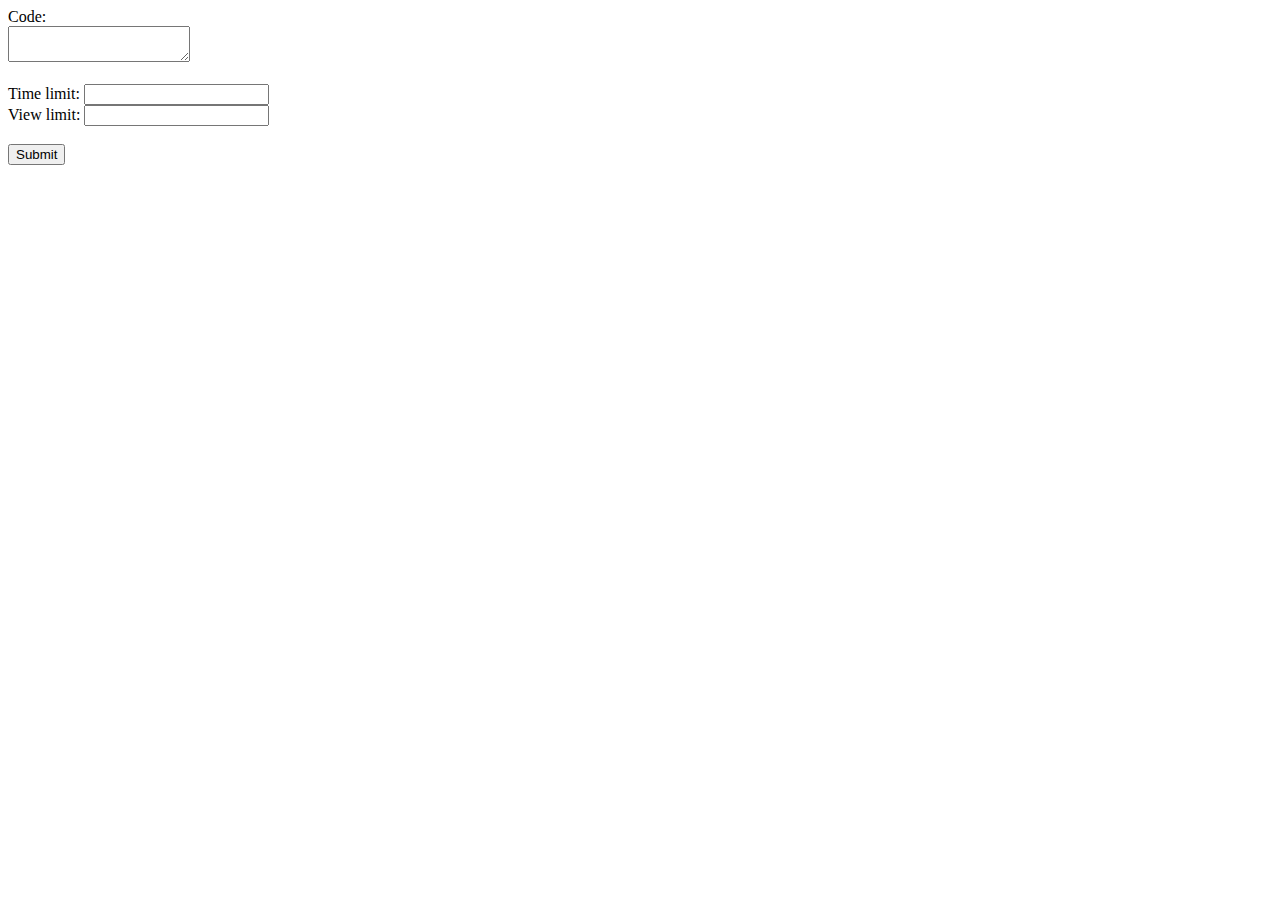
==== src/main/resources/templates/createSnippet.html @ 5ce737a8 "Redirect at HTTP creation, minimalistic error handling, debug error handling, ..." ====
<!DOCTYPE html>
<html xmlns="http://www.w3.org/1999/xhtml" xmlns:th="http://www.thymeleaf.org" lang="en">
  <head>
    <meta charset="UTF-8">
    <title>Create snippet | Code Sharing Platform</title>
  </head>
  <body>
    <form action="" th:action="@{/code/new}" method="post" th:object="${newSnippet}">
      <label for="code">Code:</label>
      <br>
      <textarea id="code" th:field="*{code}"></textarea>
      <br><br>
      <label for="time">Time limit:</label>
      <input id="time" th:field="*{time}" type="number">
      <br>
      <label for="views">View limit:</label>
      <input id="views" th:field="*{views}" type="number">
      <br><br>
      <input type="submit" value="Submit">
    </form>
  </body>
</html>
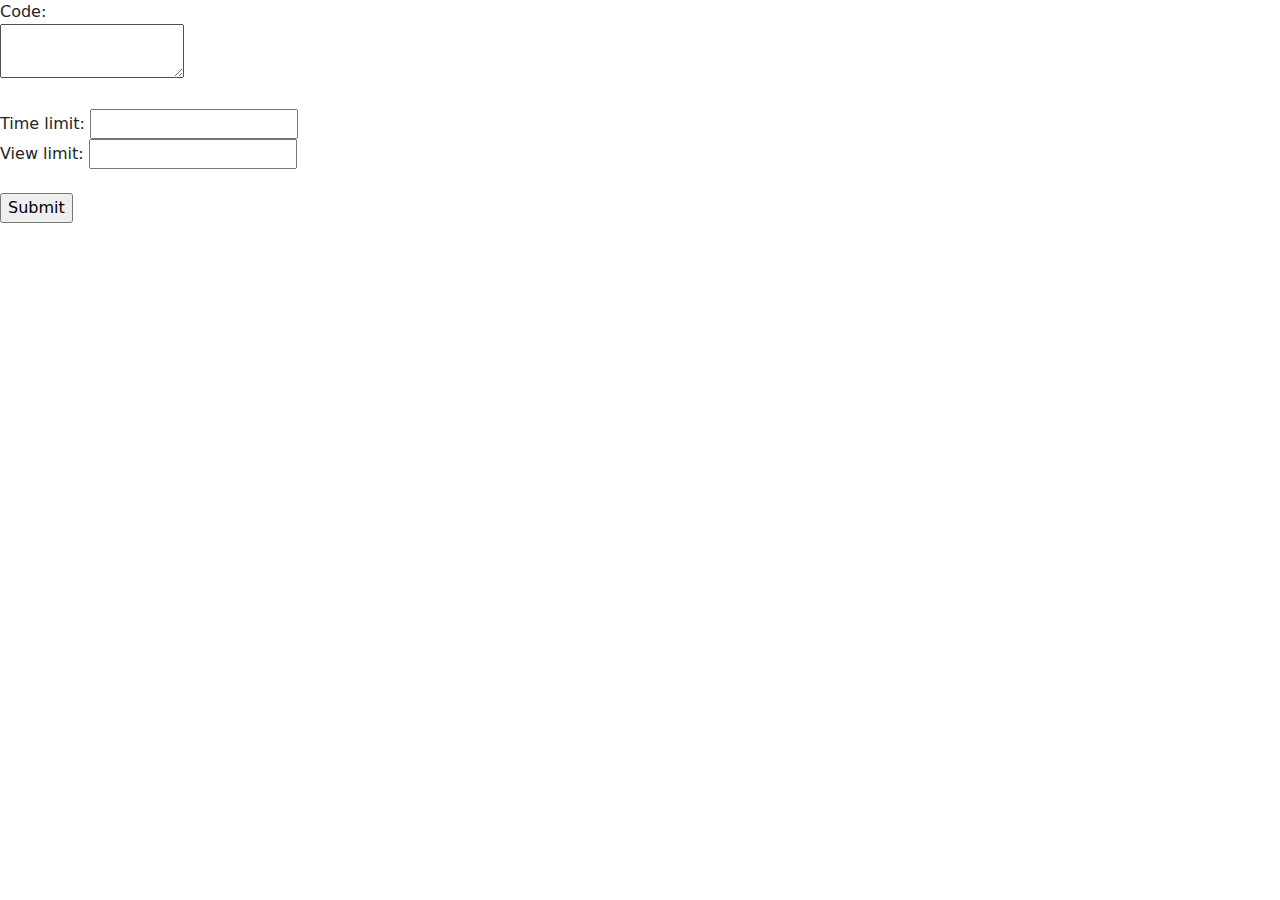
==== commit 6d2830a2: "Add test data to DB, Bootstrap CSS & JS, static CSS" ====
--- a/src/main/resources/templates/createSnippet.html
+++ b/src/main/resources/templates/createSnippet.html
@@ -2,6 +2,9 @@
 <html xmlns="http://www.w3.org/1999/xhtml" xmlns:th="http://www.thymeleaf.org" lang="en">
   <head>
     <meta charset="UTF-8">
+    <meta name="viewport" content="width=device-width, initial-scale=1">
+    <link rel="stylesheet" href="https://cdn.jsdelivr.net/npm/bootstrap@5.1.0/dist/css/bootstrap.min.css">
+    <link rel="stylesheet" href="https://cdn.jsdelivr.net/npm/bootstrap-icons@1.5.0/font/bootstrap-icons.css">
     <title>Create snippet | Code Sharing Platform</title>
   </head>
   <body>
@@ -18,5 +21,6 @@
       <br><br>
       <input type="submit" value="Submit">
     </form>
+    <script src="https://cdn.jsdelivr.net/npm/bootstrap@5.1.0/dist/js/bootstrap.bundle.min.js"></script>
   </body>
 </html>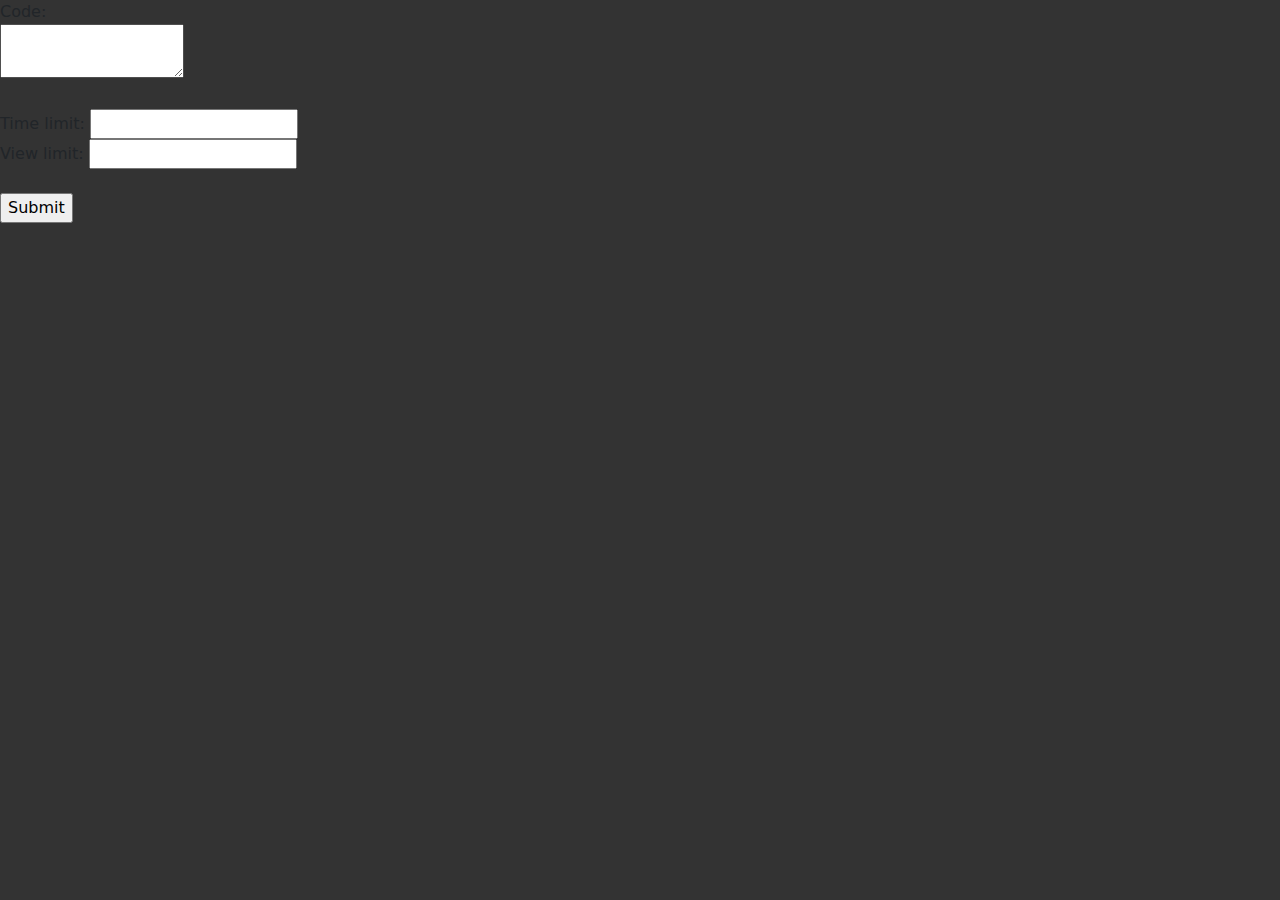
==== commit a94648bc: "Self hosted Bootstrap, HighlightJS, switch to Kimbie Dark" ====
--- a/src/main/resources/templates/createSnippet.html
+++ b/src/main/resources/templates/createSnippet.html
@@ -1,11 +1,17 @@
 <!DOCTYPE html>
 <html xmlns="http://www.w3.org/1999/xhtml" xmlns:th="http://www.thymeleaf.org" lang="en">
   <head>
+    <title>Create snippet | Code Sharing Platform</title>
     <meta charset="UTF-8">
     <meta name="viewport" content="width=device-width, initial-scale=1">
-    <link rel="stylesheet" href="https://cdn.jsdelivr.net/npm/bootstrap@5.1.0/dist/css/bootstrap.min.css">
-    <link rel="stylesheet" href="https://cdn.jsdelivr.net/npm/bootstrap-icons@1.5.0/font/bootstrap-icons.css">
-    <title>Create snippet | Code Sharing Platform</title>
+
+    <link rel="stylesheet" th:href="@{'/style.css'}" href="../static/style.css">
+    <link rel="stylesheet" th:href="@{'/bootstrap.min.css'}" href="../static/bootstrap.min.css">
+    <link rel="stylesheet" th:href="@{'/icons/bootstrap-icons.css'}" href="../static/icons/bootstrap-icons.css">
+    <link rel="stylesheet" th:href="@{'/highlight-styles/kimbie-dark.min.css'}" href="../static/highlight-styles/kimbie-dark.min.css">
+    
+    <script th:src="@{'/highlight.min.js'}" src="../static/highlight.min.js"></script>
+    <script>hljs.initHighlightingOnLoad();</script>
   </head>
   <body>
     <form action="" th:action="@{/code/new}" method="post" th:object="${newSnippet}">
@@ -21,6 +27,7 @@
       <br><br>
       <input type="submit" value="Submit">
     </form>
-    <script src="https://cdn.jsdelivr.net/npm/bootstrap@5.1.0/dist/js/bootstrap.bundle.min.js"></script>
+    
+    <script th:src="@{'/bootstrap.bundle.min.js'}" src="../static/bootstrap.bundle.min.js"></script>
   </body>
 </html>--- a/src/main/resources/static/style.css
+++ b/src/main/resources/static/style.css
@@ -0,0 +1,56 @@
+body {
+  --bs-body-bg: #333;
+}
+
+div.snippets > div {
+  position: relative;
+  margin: 10px 0 50px;
+}
+
+
+div.snippets button.headTag {
+  border-radius: 0.5em 0.5em 0 0;
+}
+
+
+div.snippetActions {
+  position: absolute;
+  top: 0;
+  right: 0;
+}
+
+div.btn-group {
+  display: none;
+}
+
+
+@media screen and (min-width: 576px) {
+  div.dropdown {
+    display: none;
+  }
+
+  div.btn-group {
+    display: inline-flex;
+  }
+}
+
+
+div.dropdown button.dropdown-toggle {
+  min-width: 60px;
+  border-radius: 0.5em 0.5em 0 0;
+}
+
+div.dropdown ul.dropdown-menu {
+  min-width: 60px;
+}
+
+div.dropdown button.dropdown-toggle::after {
+  display: none;
+}
+
+
+div.snippets div.btn-group button {
+  border-bottom-left-radius: 0;
+  border-bottom-right-radius: 0;
+  border-color: #221a0f;
+}
--- a/src/main/resources/static/highlight-styles/kimbie-dark.min.css
+++ b/src/main/resources/static/highlight-styles/kimbie-dark.min.css
@@ -0,0 +1 @@
+pre code.hljs{display:block;overflow-x:auto;padding:1em}code.hljs{padding:3px 5px}.hljs{background:#221a0f;color:#d3af86}.hljs-comment,.hljs-quote{color:#d6baad}.hljs-meta,.hljs-name,.hljs-regexp,.hljs-selector-class,.hljs-selector-id,.hljs-tag,.hljs-template-variable,.hljs-variable{color:#dc3958}.hljs-built_in,.hljs-deletion,.hljs-link,.hljs-literal,.hljs-number,.hljs-params,.hljs-type{color:#f79a32}.hljs-addition,.hljs-bullet,.hljs-string,.hljs-symbol{color:#889b4a}.hljs-function,.hljs-keyword,.hljs-selector-tag{color:#98676a}.hljs-attribute,.hljs-section,.hljs-title{color:#f06431}.hljs-emphasis{font-style:italic}.hljs-strong{font-weight:700}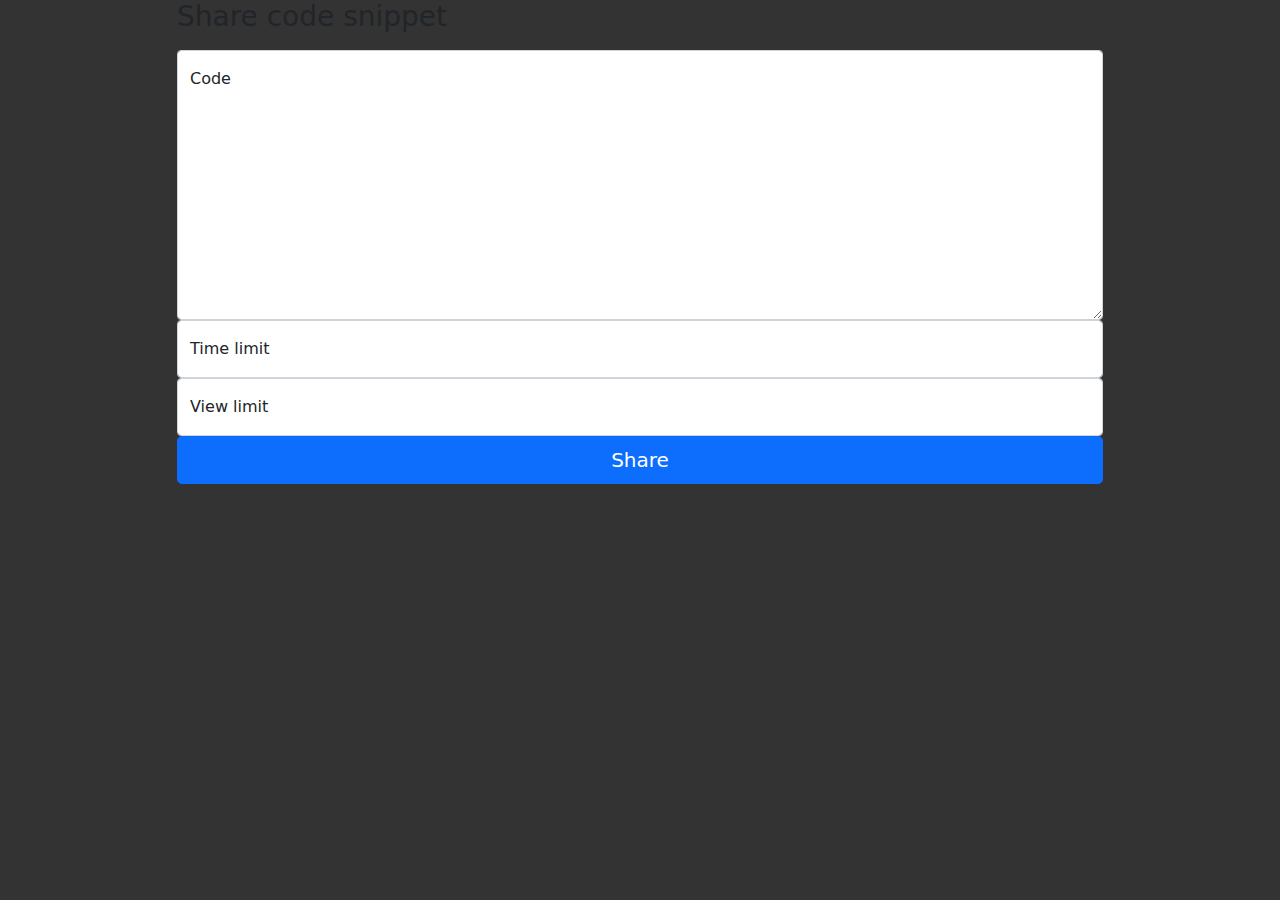
==== commit 89d0d11e: "Add design mockup" ====
--- a/src/main/resources/templates/createSnippet.html
+++ b/src/main/resources/templates/createSnippet.html
@@ -11,23 +11,41 @@
     <link rel="stylesheet" th:href="@{'/highlight-styles/kimbie-dark.min.css'}" href="../static/highlight-styles/kimbie-dark.min.css">
     
     <script th:src="@{'/highlight.min.js'}" src="../static/highlight.min.js"></script>
-    <script>hljs.initHighlightingOnLoad();</script>
+    <script>hljs.highlightAll();</script>
   </head>
   <body>
-    <form action="" th:action="@{/code/new}" method="post" th:object="${newSnippet}">
-      <label for="code">Code:</label>
-      <br>
-      <textarea id="code" th:field="*{code}"></textarea>
-      <br><br>
-      <label for="time">Time limit:</label>
-      <input id="time" th:field="*{time}" type="number">
-      <br>
-      <label for="views">View limit:</label>
-      <input id="views" th:field="*{views}" type="number">
-      <br><br>
-      <input type="submit" value="Submit">
-    </form>
-    
+    <div class="container-lg">
+      <div class="row">
+        <div class="col-1"></div>
+
+        <div class="col-10">
+
+          <form action="" th:action="@{/code/new}" method="post" th:object="${newSnippet}">
+            <h1 class="h3 mb-3 fw-normal">Share code snippet</h1>
+        
+            <div class="form-floating">
+              <textarea id="code" th:field="*{code}" class="form-control" rows="10" placeholder="Your code snippet"></textarea>
+              <label for="code">Code</label>
+            </div>
+
+            <div class="form-floating">
+              <input id="time" th:field="*{time}" class="form-control" type="number" placeholder="Time limit">
+              <label for="time">Time limit</label>
+            </div>
+        
+            <div class="form-floating">
+              <input id="views" th:field="*{views}" class="form-control" type="number" placeholder="View limit">
+              <label for="time">View limit</label>
+            </div>
+
+            <button class="w-100 btn btn-lg btn-primary" type="submit">Share</button>
+          </form>
+
+        </div>
+        <div class="col-1"></div>
+      </div>
+    </div>
+
     <script th:src="@{'/bootstrap.bundle.min.js'}" src="../static/bootstrap.bundle.min.js"></script>
   </body>
 </html>--- a/src/main/resources/static/style.css
+++ b/src/main/resources/static/style.css
@@ -1,5 +1,17 @@
 body {
+  --bs-text-primary: #448fff;
+  --bs-primary-rgb: 68, 143, 255;
+  --bs-text-ligth: silver;
+  --bs-light-rgb: 192, 192, 192;
   --bs-body-bg: #333;
+}
+
+div.important {
+  background-color: var(--bs-purple);
+}
+
+textarea#code {
+  min-height: 30vh;
 }
 
 div.snippets > div {
@@ -7,50 +19,47 @@
   margin: 10px 0 50px;
 }
 
-
-div.snippets button.headTag {
-  border-radius: 0.5em 0.5em 0 0;
+div.snippetHeader {
+  display: flex;
+  justify-content: space-between;
 }
 
 
-div.snippetActions {
-  position: absolute;
-  top: 0;
-  right: 0;
+div.snippetAction ul.dropdown-menu li {
+  min-width: 3.4rem;
+  font-size: 1.75rem;
 }
 
-div.btn-group {
+@media screen and (min-width: 576px) {
+  /* A disposable rule */
+  div.snippetAction {
+    position: absolute;
+    right: 21rem;
+  }
+
+  div.snippetAction button.dropdown-toggle {
+    display: none;
+  }
+
+  div.snippetAction ul.dropdown-menu {
+    display: flex;
+    padding: 0 0.25rem;
+  }
+
+  div.snippetAction ul.dropdown-menu li {
+    font-size: 1.2rem;
+  }
+}
+
+div.snippetAction button.dropdown-toggle {
+  min-width: 3.75rem;
+}
+
+div.snippetAction ul.dropdown-menu {
+  min-width: 3.75rem;
+}
+
+div.snippetAction button.dropdown-toggle::after {
   display: none;
 }
 
-
-@media screen and (min-width: 576px) {
-  div.dropdown {
-    display: none;
-  }
-
-  div.btn-group {
-    display: inline-flex;
-  }
-}
-
-
-div.dropdown button.dropdown-toggle {
-  min-width: 60px;
-  border-radius: 0.5em 0.5em 0 0;
-}
-
-div.dropdown ul.dropdown-menu {
-  min-width: 60px;
-}
-
-div.dropdown button.dropdown-toggle::after {
-  display: none;
-}
-
-
-div.snippets div.btn-group button {
-  border-bottom-left-radius: 0;
-  border-bottom-right-radius: 0;
-  border-color: #221a0f;
-}
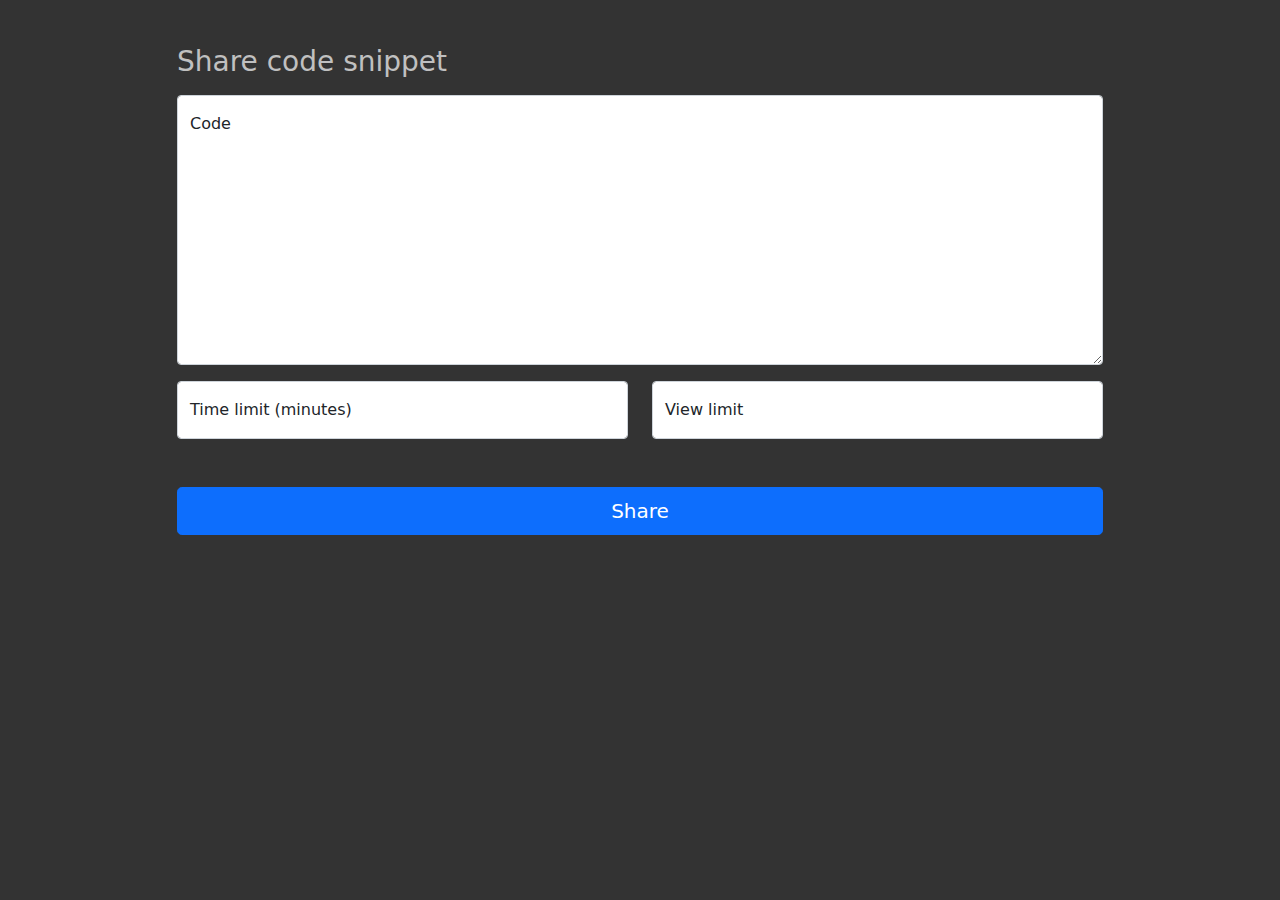
==== commit 5a9d257e: "Parameterized Thymeleaf templates, better form for sharing." ====
--- a/src/main/resources/templates/createSnippet.html
+++ b/src/main/resources/templates/createSnippet.html
@@ -20,22 +20,27 @@
 
         <div class="col-10">
 
-          <form action="" th:action="@{/code/new}" method="post" th:object="${newSnippet}">
-            <h1 class="h3 mb-3 fw-normal">Share code snippet</h1>
+          <form id="newSnippet" action="" th:action="@{'/code/new'}" method="post" th:object="${newSnippet}">
+            <h1 class="h3 mb-3 text-light fw-normal">Share code snippet</h1>
         
             <div class="form-floating">
-              <textarea id="code" th:field="*{code}" class="form-control" rows="10" placeholder="Your code snippet"></textarea>
-              <label for="code">Code</label>
+              <textarea id="code" th:field="*{code}" class="form-control" placeholder="Your code snippet"></textarea>
+              <label for="code" class="form-label">Code</label>
             </div>
 
-            <div class="form-floating">
-              <input id="time" th:field="*{time}" class="form-control" type="number" placeholder="Time limit">
-              <label for="time">Time limit</label>
-            </div>
-        
-            <div class="form-floating">
-              <input id="views" th:field="*{views}" class="form-control" type="number" placeholder="View limit">
-              <label for="time">View limit</label>
+            <div class="row mb-5 mt-3">
+              <div class="col">
+                <div class="form-floating">
+                  <input id="time" th:field="*{time}" class="form-control" type="number" placeholder="Time limit (minutes)">
+                  <label for="time" class="form-label">Time limit (minutes)</label>
+                </div>
+              </div>
+              <div class="col">
+                <div class="form-floating">
+                  <input id="views" th:field="*{views}" class="form-control" type="number" placeholder="View limit">
+                  <label for="time" class="form-label">View limit</label>
+                </div>
+              </div>
             </div>
 
             <button class="w-100 btn btn-lg btn-primary" type="submit">Share</button>
--- a/src/main/resources/static/style.css
+++ b/src/main/resources/static/style.css
@@ -1,13 +1,17 @@
 body {
   --bs-text-primary: #448fff;
   --bs-primary-rgb: 68, 143, 255;
-  --bs-text-ligth: silver;
+  --bs-text-light: silver;
   --bs-light-rgb: 192, 192, 192;
   --bs-body-bg: #333;
 }
 
 div.important {
   background-color: var(--bs-purple);
+}
+
+form#newSnippet {
+  margin-top: 5vh;
 }
 
 textarea#code {
@@ -31,7 +35,6 @@
 }
 
 @media screen and (min-width: 576px) {
-  /* A disposable rule */
   div.snippetAction {
     position: absolute;
     right: 21rem;
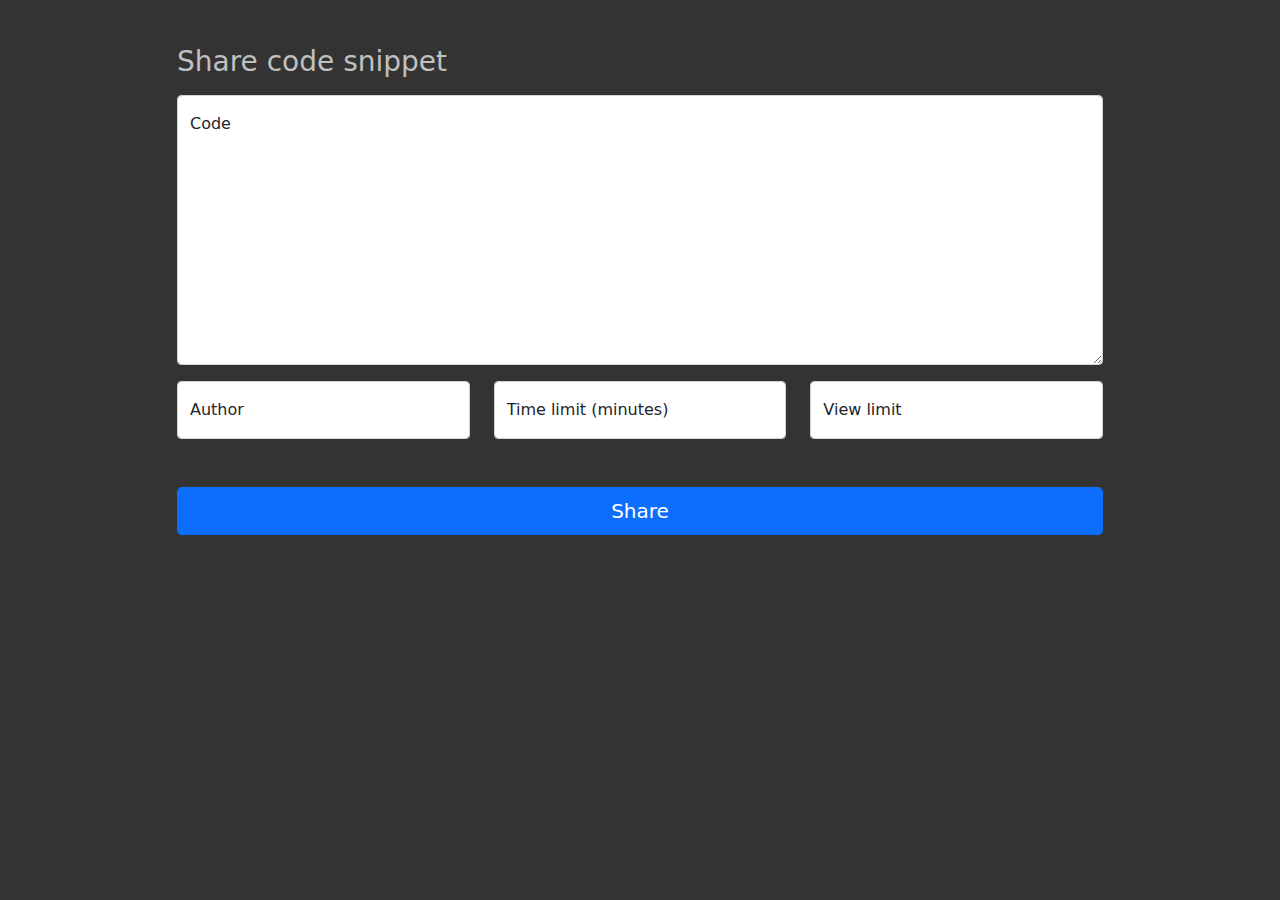
==== commit 5a78c03a: "Refactor CodeSnippet, add Author" ====
--- a/src/main/resources/templates/createSnippet.html
+++ b/src/main/resources/templates/createSnippet.html
@@ -31,13 +31,19 @@
             <div class="row mb-5 mt-3">
               <div class="col">
                 <div class="form-floating">
-                  <input id="time" th:field="*{time}" class="form-control" type="number" placeholder="Time limit (minutes)">
+                  <input id="author" th:field="*{author}" class="form-control" type="text" placeholder="Author">
+                  <label for="author" class="form-label">Author</label>
+                </div>
+              </div>
+              <div class="col">
+                <div class="form-floating">
+                  <input id="time" th:field="*{timeLimit}" class="form-control" type="number" placeholder="Time limit (minutes)">
                   <label for="time" class="form-label">Time limit (minutes)</label>
                 </div>
               </div>
               <div class="col">
                 <div class="form-floating">
-                  <input id="views" th:field="*{views}" class="form-control" type="number" placeholder="View limit">
+                  <input id="views" th:field="*{viewLimit}" class="form-control" type="number" placeholder="View limit">
                   <label for="time" class="form-label">View limit</label>
                 </div>
               </div>
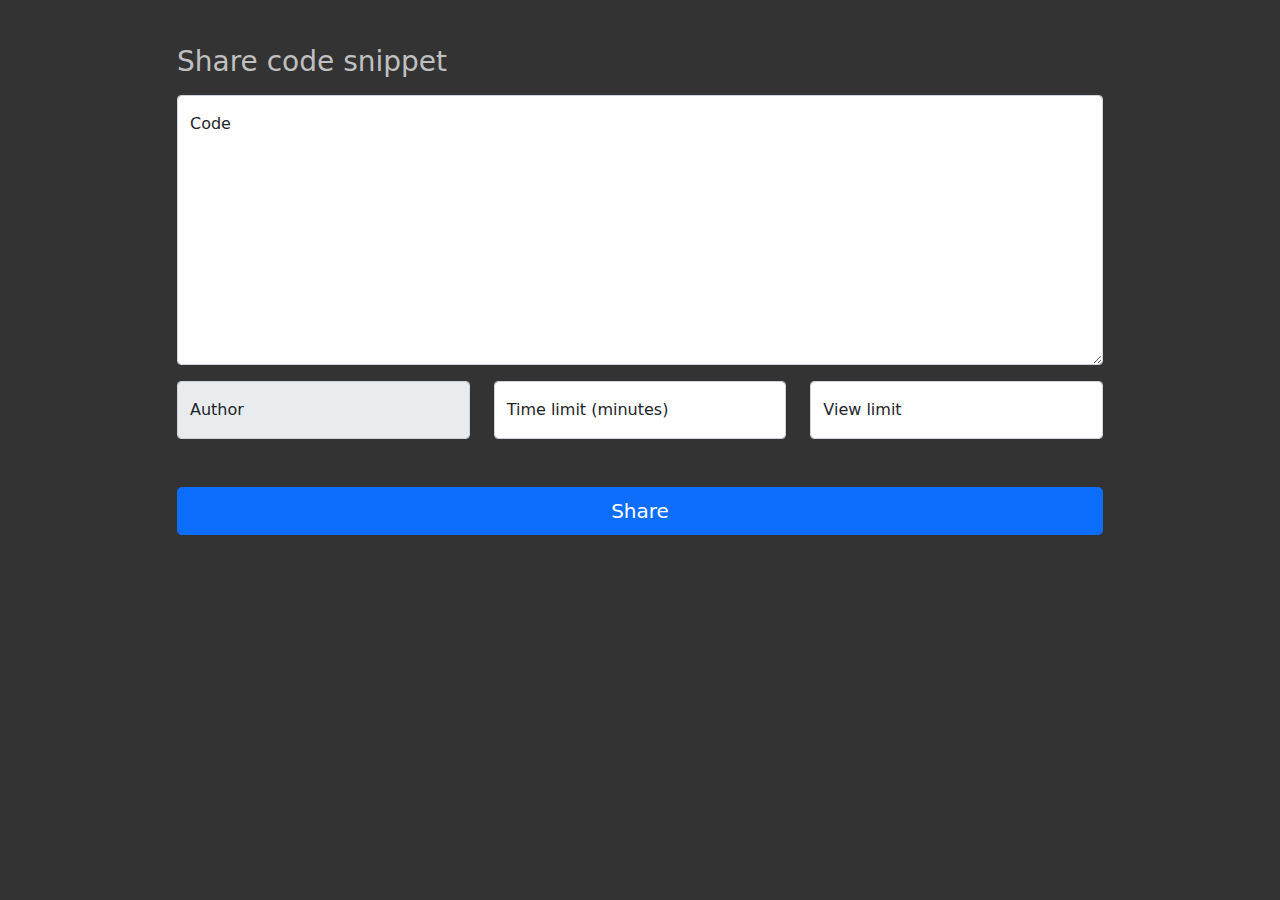
==== commit 418af367: "Snippet related functions handle author UUIDs" ====
--- a/src/main/resources/templates/createSnippet.html
+++ b/src/main/resources/templates/createSnippet.html
@@ -31,7 +31,7 @@
             <div class="row mb-5 mt-3">
               <div class="col">
                 <div class="form-floating">
-                  <input id="author" th:field="*{author}" class="form-control" type="text" placeholder="Author">
+                  <input id="author" th:value="${author}" class="form-control" type="text" placeholder="Author" disabled>
                   <label for="author" class="form-label">Author</label>
                 </div>
               </div>
